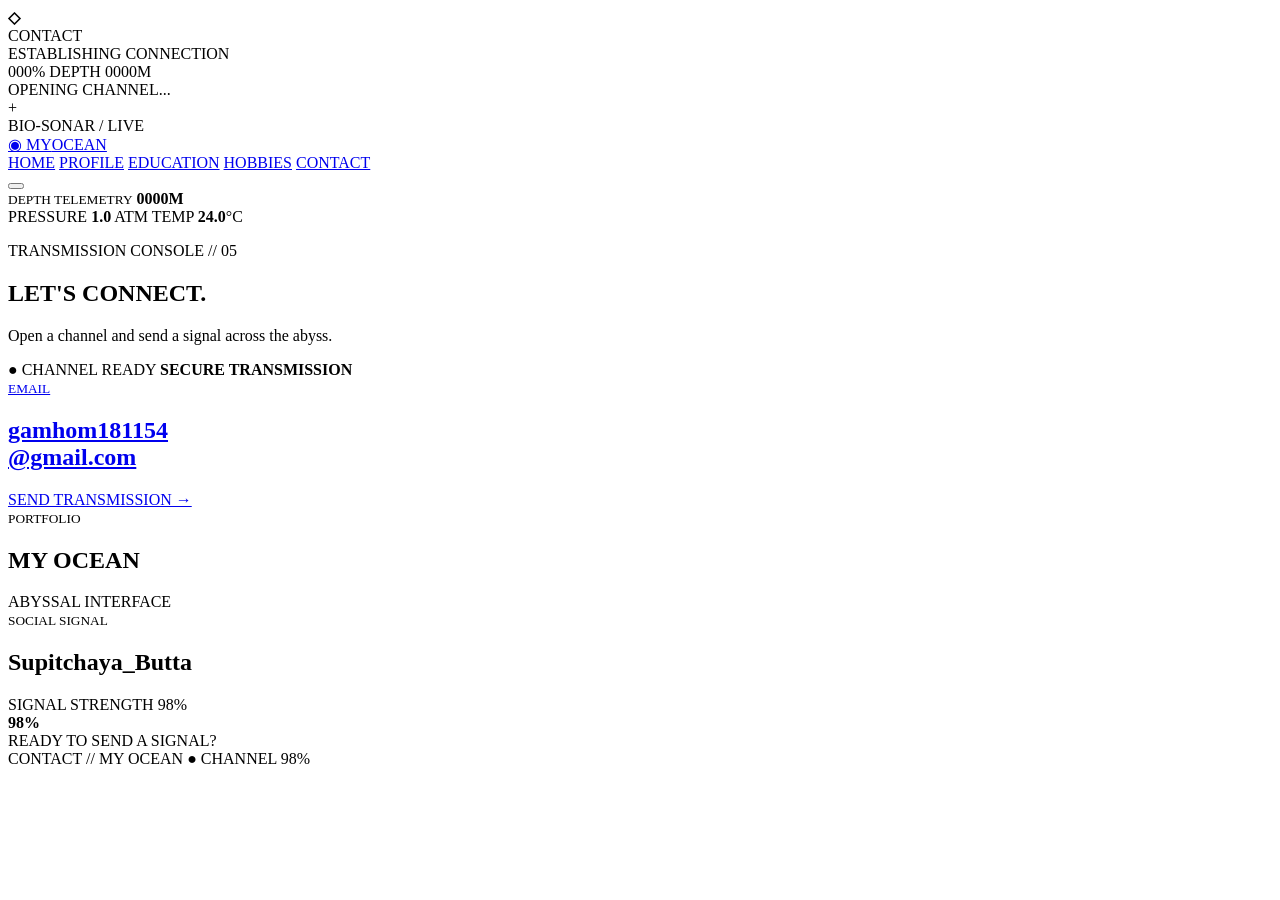
==== contact.html @ 84217d89 "Create contact.html" ====
<!doctype html>
<html lang="th">
<head>
  <meta charset="utf-8">
  <meta name="viewport" content="width=device-width,initial-scale=1">
  <title>CONTACT // MY OCEAN</title>
  <link rel="stylesheet" href="style.css">
  <script src="script.js" defer></script>
</head>

<body data-page="CONTACT">

<div class="loader">
  <div class="loader-core">

    <div class="sonar-loader"><i></i></div>

    <b class="loader-symbol">◇</b>

    <div class="loader-title">CONTACT</div>

    <div class="loader-subtitle">
      ESTABLISHING CONNECTION
    </div>

    <div class="loader-progress">
      <span></span>
    </div>

    <div class="loader-readout">
      <span id="loadPct">000%</span>
      <span id="loadDepth">DEPTH 0000M</span>
    </div>

    <div class="loader-status" id="loadStatus">
      OPENING CHANNEL...
    </div>

  </div>
</div>

<div class="cursor">
  <div class="cursor-ring"></div>
  <span>+</span>
</div>

<div class="click-layer"></div>

<div class="ocean-world">

  <div class="sunbeams"></div>
  <div class="water-light"></div>
  <div class="deep-fog"></div>
  <div class="marine-snow"></div>
  <div class="bubbles"></div>

  <div class="life"></div>
  <div class="large-entity"></div>

  <div class="sonar">
    <div class="sonar-sweep"></div>
    <i class="blip b1"></i>
    <i class="blip b2"></i>
    <i class="blip b3"></i>
    <span class="sonar-label">BIO-SONAR / LIVE</span>
  </div>

  <div class="tech-grid"></div>
  <div class="circuits"></div>

</div>

<header>

  <a class="brand" href="index.html">
    <span>◉</span> MY<span>OCEAN</span>
  </a>

  <nav>
    <a href="index.html">HOME</a>
    <a href="profile.html">PROFILE</a>
    <a href="education.html">EDUCATION</a>
    <a href="hobby.html">HOBBIES</a>
    <a class="active" href="contact.html">CONTACT</a>
  </nav>

  <button class="mode" id="themeButton">
    <span></span>
  </button>

</header>

<aside class="depth">

  <small>DEPTH TELEMETRY</small>

  <strong id="depthValue">0000M</strong>

  <div class="depth-track">
    <i></i>
  </div>

  <div class="depth-meta">
    <span>
      PRESSURE <b id="pressure">1.0</b> ATM
    </span>

    <span>
      TEMP <b id="temp">24.0</b>°C
    </span>
  </div>

</aside>

<main>

<section class="page-head">

  <p class="eyebrow">
    TRANSMISSION CONSOLE // 05
  </p>

  <h1>
    LET'S <span>CONNECT.</span>
  </h1>

  <p>
    Open a channel and send a signal across the abyss.
  </p>

</section>

<section class="contact-console panel reveal">

  <div class="console-head">
    <span>● CHANNEL READY</span>
    <b>SECURE TRANSMISSION</b>
  </div>

  <div class="contact-grid">

    <a
      class="contact-card tilt"
      href="mailto:gamhom181154@gmail.com"
    >
      <small>EMAIL</small>

      <h2>
        gamhom181154<br>
        @gmail.com
      </h2>

      <span>SEND TRANSMISSION →</span>
    </a>

    <div class="contact-card tilt">

      <small>PORTFOLIO</small>

      <h2>MY OCEAN</h2>

      <span>ABYSSAL INTERFACE</span>

    </div>

    <div class="contact-card tilt">

      <small>SOCIAL SIGNAL</small>

      <h2>Supitchaya_Butta</h2>

      <span>SIGNAL STRENGTH 98%</span>

    </div>

  </div>

  <div class="signal">

    <div class="signal-wave"></div>

    <div class="bars">
      <i></i>
      <i></i>
      <i></i>
      <i></i>
      <i></i>
      <i></i>
      <i></i>
    </div>

    <b>98%</b>

  </div>

</section>

<section class="quote panel reveal">
  READY TO SEND A SIGNAL?
</section>

</main>

<footer>
  CONTACT // MY OCEAN
  <span>● CHANNEL 98%</span>
</footer>

</body>
</html>
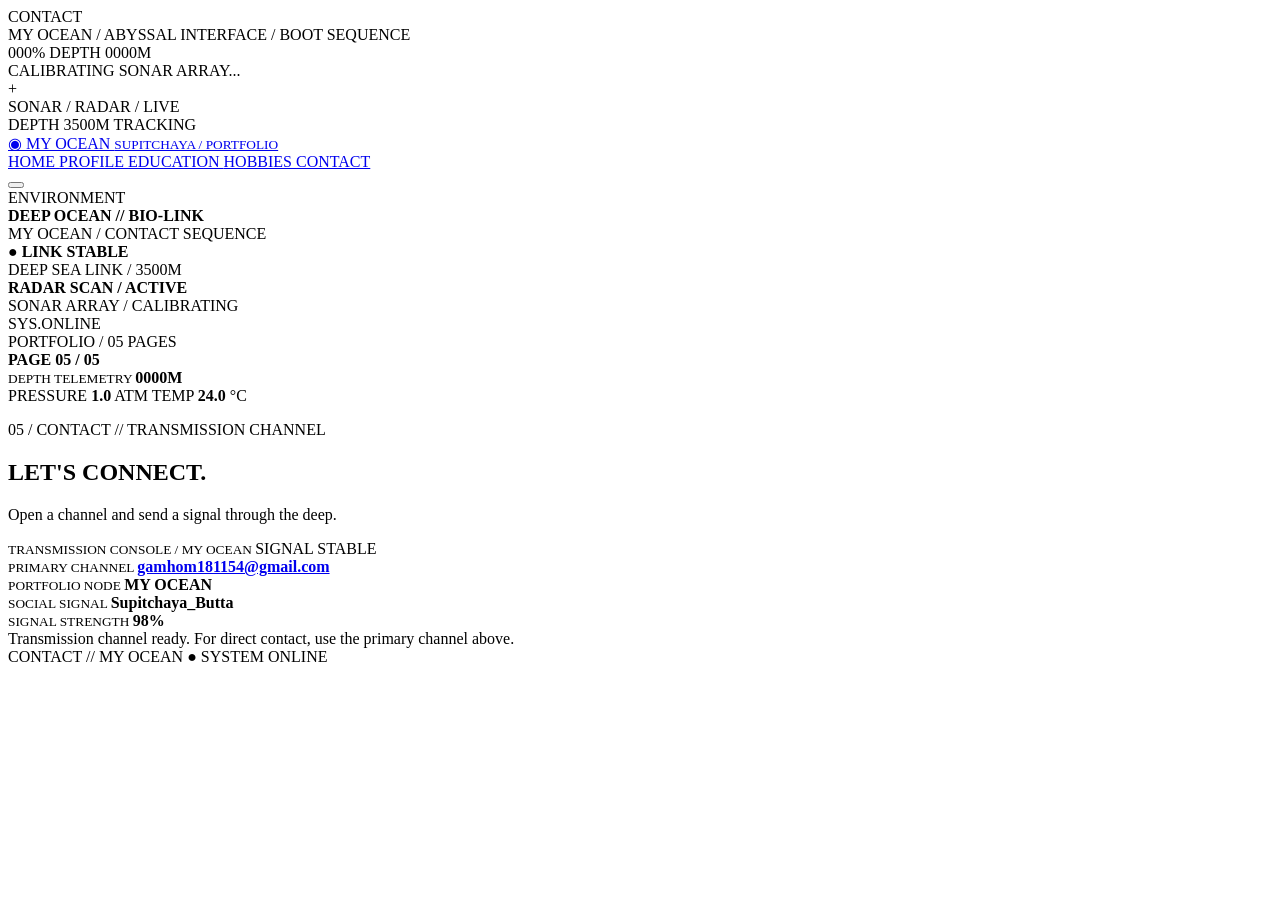
==== commit a57fe55c: "Update contact.html" ====
--- a/contact.html
+++ b/contact.html
@@ -1,209 +1,391 @@
 <!doctype html>
 <html lang="th">
+
 <head>
-  <meta charset="utf-8">
-  <meta name="viewport" content="width=device-width,initial-scale=1">
-  <title>CONTACT // MY OCEAN</title>
-  <link rel="stylesheet" href="style.css">
-  <script src="script.js" defer></script>
+
+<meta charset="utf-8">
+
+<meta name="viewport"
+      content="width=device-width,initial-scale=1">
+
+<meta name="theme-color"
+      content="#020a12">
+
+<title>CONTACT // MY OCEAN</title>
+
+<link rel="stylesheet"
+      href="style.css">
+
+<script src="script.js"
+        defer></script>
+
 </head>
 
+
 <body data-page="CONTACT">
 
+
 <div class="loader">
-  <div class="loader-core">
-
-    <div class="sonar-loader"><i></i></div>
-
-    <b class="loader-symbol">◇</b>
-
-    <div class="loader-title">CONTACT</div>
-
-    <div class="loader-subtitle">
-      ESTABLISHING CONNECTION
-    </div>
-
-    <div class="loader-progress">
-      <span></span>
-    </div>
-
-    <div class="loader-readout">
-      <span id="loadPct">000%</span>
-      <span id="loadDepth">DEPTH 0000M</span>
-    </div>
-
-    <div class="loader-status" id="loadStatus">
-      OPENING CHANNEL...
-    </div>
-
-  </div>
-</div>
+
+    <div class="loader-grid"></div>
+
+    <div class="loader-core">
+
+        <div class="loader-sonar">
+            <i class="loader-ring"></i>
+            <i class="loader-blip"></i>
+        </div>
+
+        <div class="loader-title">
+            CONTACT
+        </div>
+
+        <div class="loader-subtitle">
+            MY OCEAN / ABYSSAL INTERFACE / BOOT SEQUENCE
+        </div>
+
+        <div class="loader-progress">
+            <span></span>
+        </div>
+
+        <div class="loader-readout">
+            <span id="loadPct">000%</span>
+            <span id="loadDepth">DEPTH 0000M</span>
+        </div>
+
+        <div class="loader-status"
+             id="loadStatus">
+            CALIBRATING SONAR ARRAY...
+        </div>
+
+    </div>
+
+</div>
+
 
 <div class="cursor">
-  <div class="cursor-ring"></div>
-  <span>+</span>
-</div>
-
-<div class="click-layer"></div>
+    <div class="cursor-ring"></div>
+    <span>+</span>
+</div>
+
 
 <div class="ocean-world">
 
-  <div class="sunbeams"></div>
-  <div class="water-light"></div>
-  <div class="deep-fog"></div>
-  <div class="marine-snow"></div>
-  <div class="bubbles"></div>
-
-  <div class="life"></div>
-  <div class="large-entity"></div>
-
-  <div class="sonar">
-    <div class="sonar-sweep"></div>
-    <i class="blip b1"></i>
-    <i class="blip b2"></i>
-    <i class="blip b3"></i>
-    <span class="sonar-label">BIO-SONAR / LIVE</span>
-  </div>
-
-  <div class="tech-grid"></div>
-  <div class="circuits"></div>
-
-</div>
+    <div class="sunbeams"></div>
+    <div class="water-light"></div>
+    <div class="deep-fog"></div>
+    <div class="marine-snow"></div>
+    <div class="bubbles"></div>
+    <div class="terrain"></div>
+
+    <div class="tech-grid"></div>
+    <div class="circuits"></div>
+    <div class="circuit-lines"></div>
+    <div class="scanline"></div>
+
+    <div class="sonar">
+
+        <div class="sonar-sweep"></div>
+
+        <i class="sonar-center"></i>
+
+        <i class="blip b1"></i>
+        <i class="blip b2"></i>
+        <i class="blip b3"></i>
+
+        <span class="sonar-label">
+            SONAR / RADAR / LIVE
+        </span>
+
+        <div class="sonar-readout">
+            <span>DEPTH 3500M</span>
+            <span>TRACKING</span>
+        </div>
+
+    </div>
+
+</div>
+
 
 <header>
 
-  <a class="brand" href="index.html">
-    <span>◉</span> MY<span>OCEAN</span>
-  </a>
-
-  <nav>
-    <a href="index.html">HOME</a>
-    <a href="profile.html">PROFILE</a>
-    <a href="education.html">EDUCATION</a>
-    <a href="hobby.html">HOBBIES</a>
-    <a class="active" href="contact.html">CONTACT</a>
-  </nav>
-
-  <button class="mode" id="themeButton">
-    <span></span>
-  </button>
+    <a class="brand"
+       href="index.html">
+
+        <span class="brand-mark">◉</span>
+
+        <span class="brand-text">
+            MY OCEAN
+            <small>
+                SUPITCHAYA / PORTFOLIO
+            </small>
+        </span>
+
+    </a>
+
+
+    <nav>
+
+        <a href="index.html">
+            HOME
+        </a>
+
+        <a href="profile.html">
+            PROFILE
+        </a>
+
+        <a href="education.html">
+            EDUCATION
+        </a>
+
+        <a href="hobby.html">
+            HOBBIES
+        </a>
+
+        <a class="active"
+           href="contact.html">
+            CONTACT
+        </a>
+
+    </nav>
+
+
+    <div class="mode-wrap">
+
+        <button class="mode"
+                id="themeButton"
+                aria-label="Switch mode">
+
+            <span></span>
+
+        </button>
+
+    </div>
 
 </header>
 
+
+<div class="mode-readout">
+
+    <span>ENVIRONMENT</span>
+    <br>
+
+    <b id="modeLabel">
+        DEEP OCEAN // BIO-LINK
+    </b>
+
+</div>
+
+
+<div class="hud-corner hud-tl">
+
+    MY OCEAN / CONTACT SEQUENCE
+    <br>
+
+    <b>● LINK STABLE</b>
+
+</div>
+
+
+<div class="hud-corner hud-tr">
+
+    DEEP SEA LINK / 3500M
+    <br>
+
+    <b>RADAR SCAN / ACTIVE</b>
+
+</div>
+
+
+<div class="hud-corner hud-bl">
+
+    SONAR ARRAY / CALIBRATING
+    <br>
+
+    SYS.ONLINE
+
+</div>
+
+
+<div class="hud-corner hud-br">
+
+    PORTFOLIO / 05 PAGES
+    <br>
+
+    <b>PAGE 05 / 05</b>
+
+</div>
+
+
 <aside class="depth">
 
-  <small>DEPTH TELEMETRY</small>
-
-  <strong id="depthValue">0000M</strong>
-
-  <div class="depth-track">
-    <i></i>
-  </div>
-
-  <div class="depth-meta">
+    <small>
+        DEPTH TELEMETRY
+    </small>
+
+    <strong id="depthValue">
+        0000M
+    </strong>
+
+    <div class="depth-track">
+        <i></i>
+    </div>
+
+    <div class="depth-meta">
+
+        <span>
+            PRESSURE
+            <b id="pressure">1.0</b>
+            ATM
+        </span>
+
+        <span>
+            TEMP
+            <b id="temp">24.0</b>
+            °C
+        </span>
+
+    </div>
+
+</aside>
+
+
+<main>
+
+
+<section class="page-head">
+
+    <p class="eyebrow">
+        05 / CONTACT // TRANSMISSION CHANNEL
+    </p>
+
+    <h1>
+        LET'S
+        <span>CONNECT.</span>
+    </h1>
+
+    <p>
+        Open a channel and send a signal through the deep.
+    </p>
+
+</section>
+
+
+<section class="contact-console reveal">
+
+    <div class="contact-head">
+
+        <small>
+            TRANSMISSION CONSOLE / MY OCEAN
+        </small>
+
+        <span class="signal">
+
+            <i></i>
+
+            SIGNAL STABLE
+
+        </span>
+
+    </div>
+
+
+    <div class="contact-body">
+
+
+        <div class="contact-card">
+
+            <small>
+                PRIMARY CHANNEL
+            </small>
+
+            <strong>
+                <a href="mailto:gamhom181154@gmail.com">
+                    gamhom181154@gmail.com
+                </a>
+            </strong>
+
+        </div>
+
+
+        <div class="contact-card">
+
+            <small>
+                PORTFOLIO NODE
+            </small>
+
+            <strong>
+                MY OCEAN
+            </strong>
+
+        </div>
+
+
+        <div class="contact-card">
+
+            <small>
+                SOCIAL SIGNAL
+            </small>
+
+            <strong>
+                Supitchaya_Butta
+            </strong>
+
+        </div>
+
+
+        <div class="contact-card">
+
+            <small>
+                SIGNAL STRENGTH
+            </small>
+
+            <strong>
+                98%
+            </strong>
+
+            <div class="signal-bars">
+
+                <i></i>
+                <i></i>
+                <i></i>
+                <i></i>
+                <i></i>
+                <i></i>
+                <i></i>
+                <i></i>
+                <i></i>
+                <i></i>
+
+            </div>
+
+        </div>
+
+
+    </div>
+
+
+    <div class="console-note">
+
+        Transmission channel ready.
+        For direct contact, use the primary channel above.
+
+    </div>
+
+</section>
+
+
+</main>
+
+
+<footer>
+
+    CONTACT // MY OCEAN
+
     <span>
-      PRESSURE <b id="pressure">1.0</b> ATM
+        ● SYSTEM ONLINE
     </span>
 
-    <span>
-      TEMP <b id="temp">24.0</b>°C
-    </span>
-  </div>
-
-</aside>
-
-<main>
-
-<section class="page-head">
-
-  <p class="eyebrow">
-    TRANSMISSION CONSOLE // 05
-  </p>
-
-  <h1>
-    LET'S <span>CONNECT.</span>
-  </h1>
-
-  <p>
-    Open a channel and send a signal across the abyss.
-  </p>
-
-</section>
-
-<section class="contact-console panel reveal">
-
-  <div class="console-head">
-    <span>● CHANNEL READY</span>
-    <b>SECURE TRANSMISSION</b>
-  </div>
-
-  <div class="contact-grid">
-
-    <a
-      class="contact-card tilt"
-      href="mailto:gamhom181154@gmail.com"
-    >
-      <small>EMAIL</small>
-
-      <h2>
-        gamhom181154<br>
-        @gmail.com
-      </h2>
-
-      <span>SEND TRANSMISSION →</span>
-    </a>
-
-    <div class="contact-card tilt">
-
-      <small>PORTFOLIO</small>
-
-      <h2>MY OCEAN</h2>
-
-      <span>ABYSSAL INTERFACE</span>
-
-    </div>
-
-    <div class="contact-card tilt">
-
-      <small>SOCIAL SIGNAL</small>
-
-      <h2>Supitchaya_Butta</h2>
-
-      <span>SIGNAL STRENGTH 98%</span>
-
-    </div>
-
-  </div>
-
-  <div class="signal">
-
-    <div class="signal-wave"></div>
-
-    <div class="bars">
-      <i></i>
-      <i></i>
-      <i></i>
-      <i></i>
-      <i></i>
-      <i></i>
-      <i></i>
-    </div>
-
-    <b>98%</b>
-
-  </div>
-
-</section>
-
-<section class="quote panel reveal">
-  READY TO SEND A SIGNAL?
-</section>
-
-</main>
-
-<footer>
-  CONTACT // MY OCEAN
-  <span>● CHANNEL 98%</span>
 </footer>
 
 </body>
